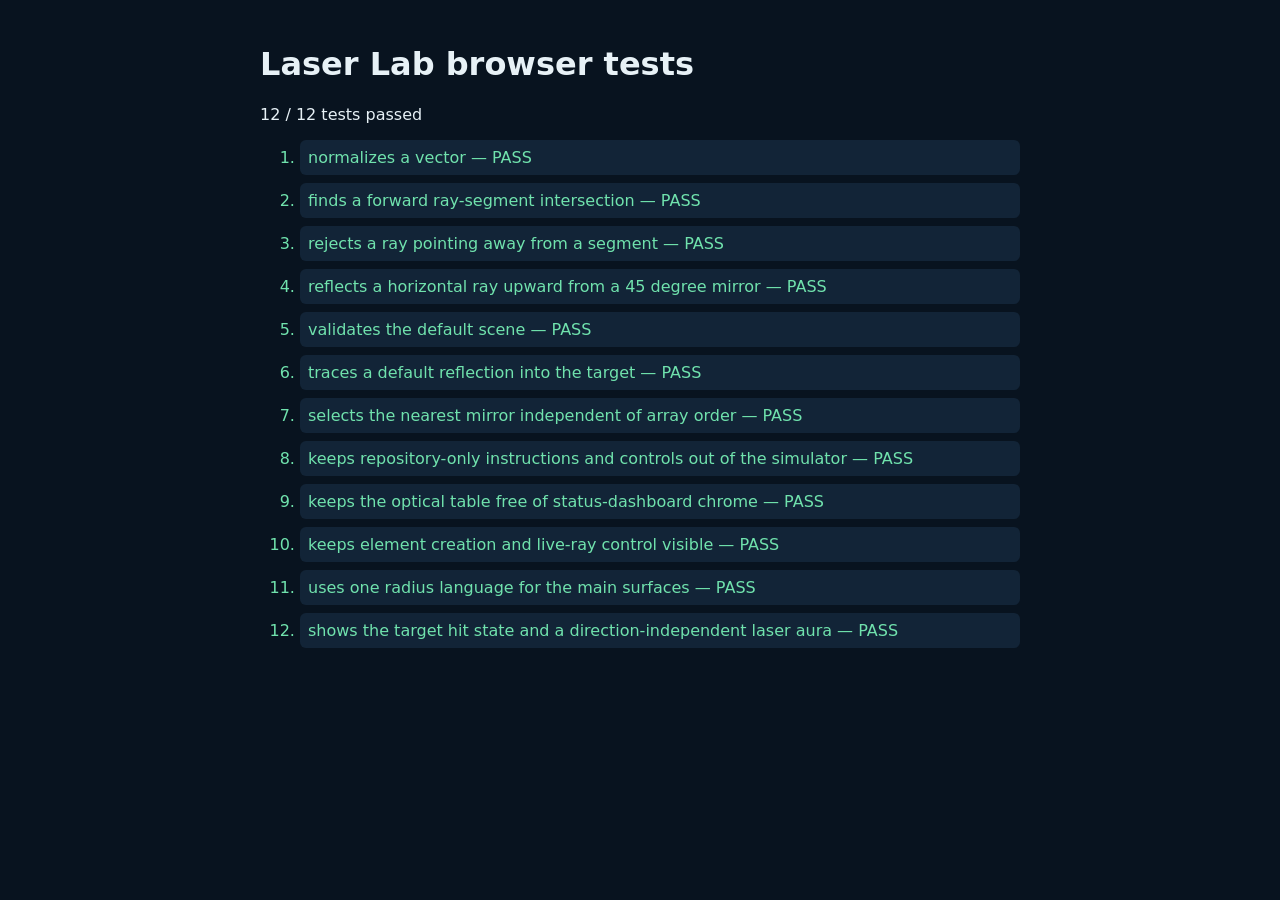
==== exercises/laser-lab/tests/index.html @ a1161b86 "Initial ENGG189 LLM coding-agent workspace" ====
<!doctype html>
<html lang="en">
<head>
  <meta charset="utf-8">
  <meta name="viewport" content="width=device-width, initial-scale=1">
  <title>Laser Lab tests</title>
  <style>body{margin:0;padding:24px;background:#08131f;color:#e7f1f6;font:16px system-ui,sans-serif}main{max-width:760px;margin:auto}li{margin:8px 0;padding:8px;border-radius:6px;background:#122437}li.pass{color:#70e2ad}li.fail{color:#ff8b98}code{color:#8edfff}</style>
</head>
<body>
  <main>
    <h1>Laser Lab browser tests</h1>
    <p id="summary">Running…</p>
    <ol id="results"></ol>
    <iframe id="app-fixture" title="Laser Lab app fixture" src="../index.html" hidden></iframe>
  </main>
  <script src="../src/geometry.js"></script>
  <script src="../src/scene.js"></script>
  <script src="../src/trace.js"></script>
  <script>
    (function () {
      var G = window.LaserLabGeometry, S = window.LaserLabScene, T = window.LaserLabTrace;
      var results = document.getElementById("results"); var total = 0; var passed = 0;
      function assert(condition, message) { if (!condition) throw new Error(message); }
      function near(actual, expected, tolerance) { assert(Math.abs(actual - expected) <= tolerance, actual + " was not within " + tolerance + " of " + expected); }
      function test(name, fn) { total += 1; var item = document.createElement("li"); item.textContent = name; try { fn(); passed += 1; item.className = "pass"; item.textContent += " — PASS"; } catch (error) { item.className = "fail"; item.textContent += " — FAIL: " + error.message; } results.appendChild(item); }
      test("normalizes a vector", function () { var value = G.normalize({ x: 3, y: 4 }); near(value.x, 0.6, 1e-9); near(value.y, 0.8, 1e-9); });
      test("finds a forward ray-segment intersection", function () { var hit = G.raySegmentIntersection({ x: 0, y: 0 }, { x: 1, y: 0 }, { x: 5, y: -2 }, { x: 5, y: 2 }); assert(hit && hit.distance === 5, "expected hit at distance 5"); });
      test("rejects a ray pointing away from a segment", function () { var hit = G.raySegmentIntersection({ x: 0, y: 0 }, { x: -1, y: 0 }, { x: 5, y: -2 }, { x: 5, y: 2 }); assert(hit === null, "expected no hit"); });
      test("reflects a horizontal ray upward from a 45 degree mirror", function () { var value = G.reflect({ x: 1, y: 0 }, { x: Math.SQRT1_2, y: Math.SQRT1_2 }); near(value.x, 0, 1e-9); near(value.y, -1, 1e-9); });
      test("validates the default scene", function () { assert(S.validateScene(S.createDefaultScene()).ok, "default scene should be valid"); });
      test("traces a default reflection into the target", function () { var result = T.traceScene(S.createDefaultScene()); assert(result.rayCount >= 2, "expected at least two segments"); assert(result.targetHitCount === 1, "expected one target hit"); });
      test("selects the nearest mirror independent of array order", function () { var scene = S.createDefaultScene(); scene.elements.push({ id: "mirror-near", kind: "mirror", center: { x: 250, y: 270 }, angleRad: -Math.PI / 4, length: 80 }); var result = T.traceScene(scene); assert(result.segments[0].elementId === "mirror-near", "nearest mirror should be hit first"); });
      function updateSummary() { document.getElementById("summary").textContent = passed + " / " + total + " tests passed"; }
      document.getElementById("app-fixture").addEventListener("load", function () {
        var appText = document.getElementById("app-fixture").contentDocument.body.textContent.toLowerCase();
        test("keeps repository-only instructions and controls out of the simulator", function () {
          assert(appText.indexOf("student task") === -1, "student task copy should stay in the repo docs");
          assert(appText.indexOf("lens later") === -1, "lens placeholder should stay in the repo docs");
          assert(appText.indexOf("run tests") === -1, "test navigation should stay in the repo docs");
        });
        test("keeps the optical table free of status-dashboard chrome", function () {
          var appDocument = document.getElementById("app-fixture").contentDocument;
          assert(!appDocument.querySelector(".statusbar"), "status footer should not compete with the table");
          assert(!appDocument.querySelector(".bench-readout"), "ray-count readout should not compete with the table");
          assert(!appDocument.querySelector(".live-dot"), "ready indicator should not compete with the table");
        });
        test("keeps element creation and live-ray control visible", function () {
          var appDocument = document.getElementById("app-fixture").contentDocument;
          assert(appDocument.querySelectorAll("[data-add]").length >= 3, "laser, mirror, and target controls should be visible");
          var toggle = appDocument.querySelector("#live-trace");
          assert(toggle && toggle.type === "checkbox", "live-ray toggle should be a checkbox");
          assert(toggle.checked, "live-ray tracing should start enabled");
        });
        test("uses one radius language for the main surfaces", function () {
          var appDocument = document.getElementById("app-fixture").contentDocument;
          var surfaces = [".topbar", ".palette", ".bench-panel", ".inspector"].map(function (selector) { return appDocument.querySelector(selector); });
          var radius = getComputedStyle(surfaces[0]).borderRadius;
          surfaces.forEach(function (surface) { assert(getComputedStyle(surface).borderRadius === radius, "surface radii should be consistent"); });
        });
        test("shows the target hit state and a direction-independent laser aura", function () {
          var appDocument = document.getElementById("app-fixture").contentDocument;
          var target = appDocument.querySelector('[data-element-id="target-1"]');
          assert(target && target.classList.contains("is-hit"), "default target should show a hit state");
          assert(target.querySelector(".target-hit-label"), "hit target should have a visible hit label");
          assert(appDocument.querySelector('[data-element-id="laser-1"] .laser-aura'), "laser should render an explicit aura");
        });
        updateSummary();
      });
      updateSummary();
    })();
  </script>
</body>
</html>
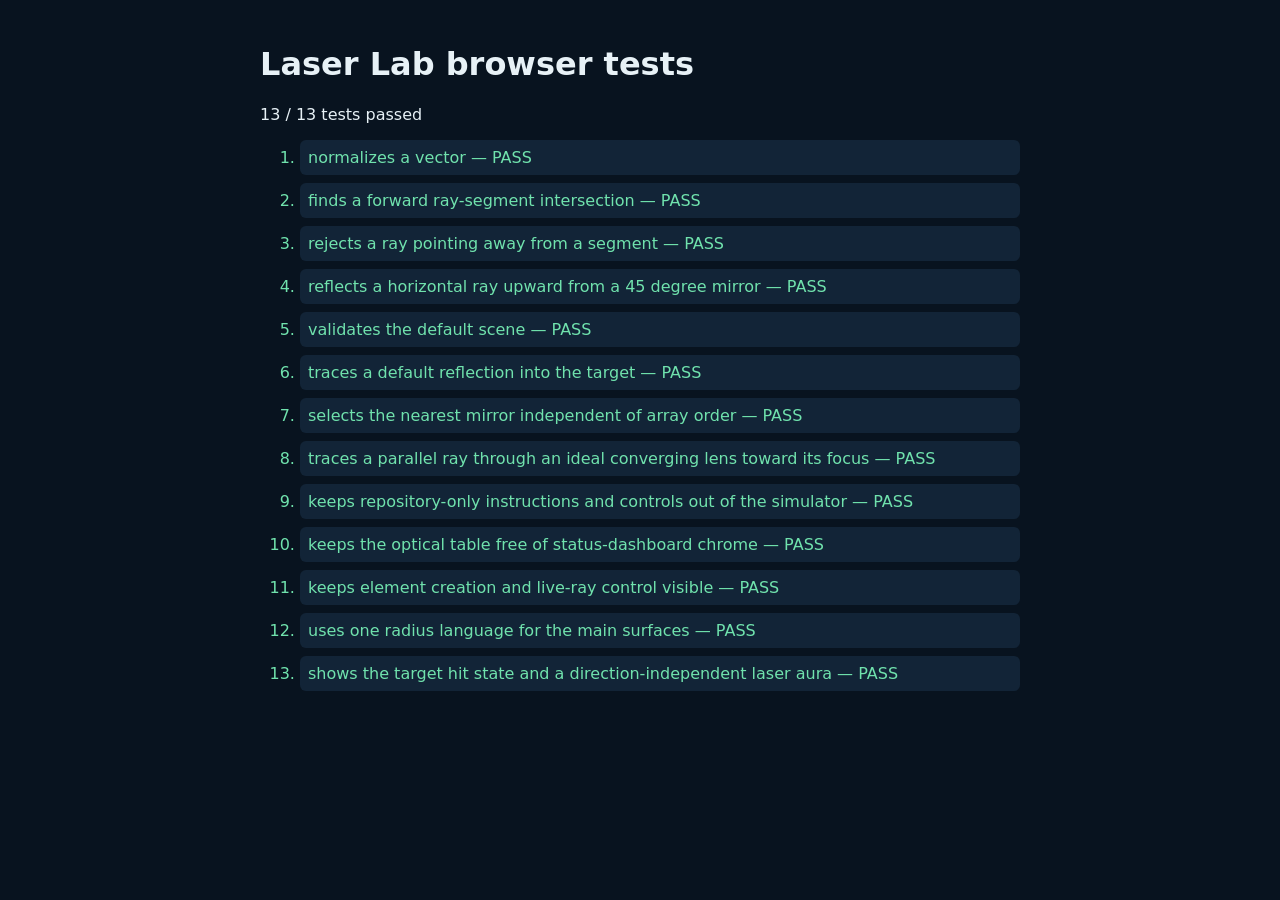
==== commit 6b63a993: "add ideal thin lens" ====
--- a/exercises/laser-lab/tests/index.html
+++ b/exercises/laser-lab/tests/index.html
@@ -30,6 +30,7 @@
       test("validates the default scene", function () { assert(S.validateScene(S.createDefaultScene()).ok, "default scene should be valid"); });
       test("traces a default reflection into the target", function () { var result = T.traceScene(S.createDefaultScene()); assert(result.rayCount >= 2, "expected at least two segments"); assert(result.targetHitCount === 1, "expected one target hit"); });
       test("selects the nearest mirror independent of array order", function () { var scene = S.createDefaultScene(); scene.elements.push({ id: "mirror-near", kind: "mirror", center: { x: 250, y: 270 }, angleRad: -Math.PI / 4, length: 80 }); var result = T.traceScene(scene); assert(result.segments[0].elementId === "mirror-near", "nearest mirror should be hit first"); });
+      test("traces a parallel ray through an ideal converging lens toward its focus", function () { var scene = { schemaVersion: 1, bounds: { minX: 0, minY: 0, maxX: 960, maxY: 540 }, elements: [{ id: "laser-test", kind: "laser", position: { x: 100, y: 320 }, angleRad: 0, wavelengthNm: 635, intensity: 1, enabled: true }, { id: "lens-test", kind: "lens", center: { x: 400, y: 270 }, angleRad: 0, length: 160, focalLength: 100 }], selectedId: "lens-test" }; var result = T.traceScene(scene); assert(result.segments[0].terminatedBy === "lens", "the first segment should reach the lens"); var outgoing = result.segments[1]; near((outgoing.to.y - outgoing.from.y) / (outgoing.to.x - outgoing.from.x), -0.5, 1e-6); });
       function updateSummary() { document.getElementById("summary").textContent = passed + " / " + total + " tests passed"; }
       document.getElementById("app-fixture").addEventListener("load", function () {
         var appText = document.getElementById("app-fixture").contentDocument.body.textContent.toLowerCase();
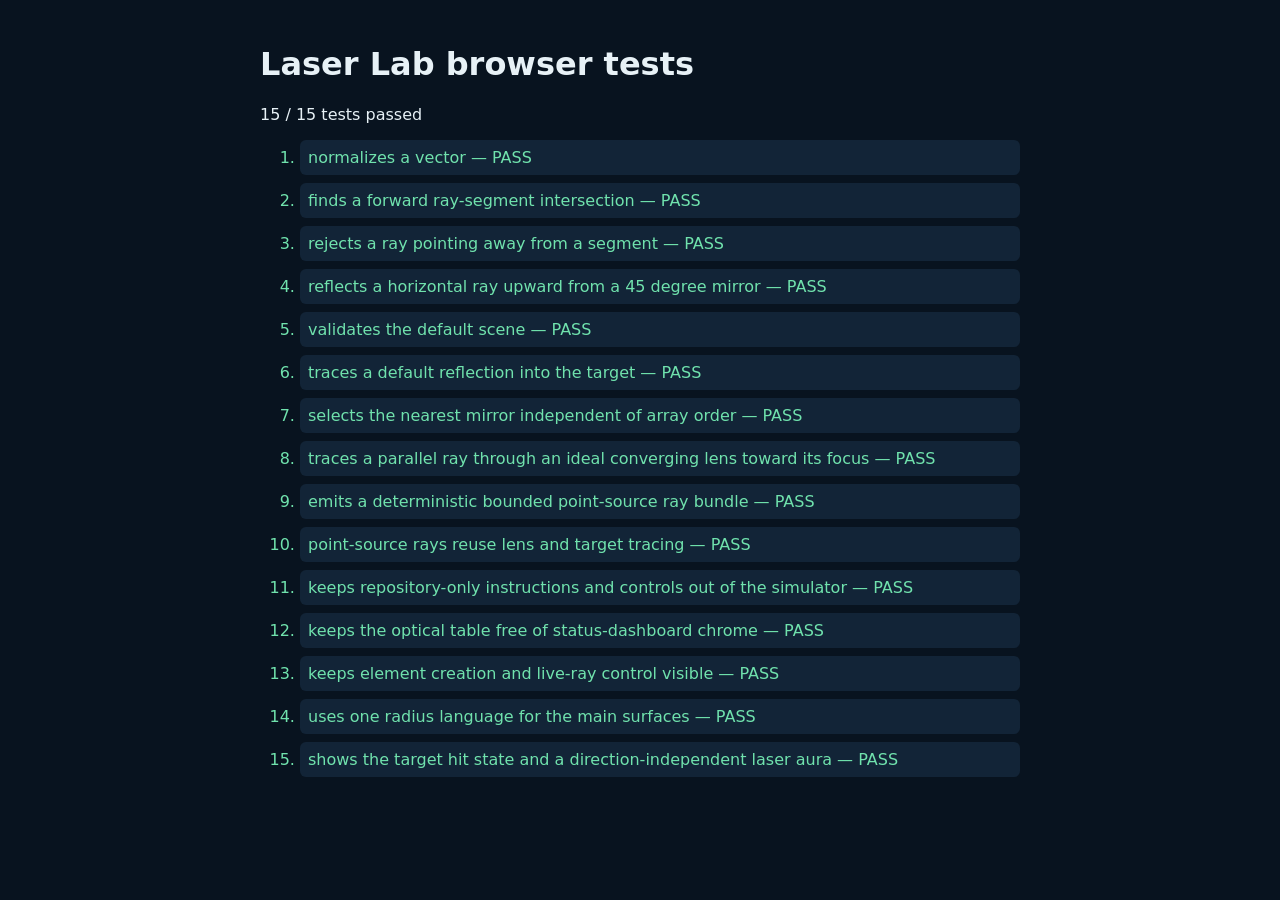
==== commit 2ca2f43d: "laser-lab: add point source rays" ====
--- a/exercises/laser-lab/tests/index.html
+++ b/exercises/laser-lab/tests/index.html
@@ -31,6 +31,8 @@
       test("traces a default reflection into the target", function () { var result = T.traceScene(S.createDefaultScene()); assert(result.rayCount >= 2, "expected at least two segments"); assert(result.targetHitCount === 1, "expected one target hit"); });
       test("selects the nearest mirror independent of array order", function () { var scene = S.createDefaultScene(); scene.elements.push({ id: "mirror-near", kind: "mirror", center: { x: 250, y: 270 }, angleRad: -Math.PI / 4, length: 80 }); var result = T.traceScene(scene); assert(result.segments[0].elementId === "mirror-near", "nearest mirror should be hit first"); });
       test("traces a parallel ray through an ideal converging lens toward its focus", function () { var scene = { schemaVersion: 1, bounds: { minX: 0, minY: 0, maxX: 960, maxY: 540 }, elements: [{ id: "laser-test", kind: "laser", position: { x: 100, y: 320 }, angleRad: 0, wavelengthNm: 635, intensity: 1, enabled: true }, { id: "lens-test", kind: "lens", center: { x: 400, y: 270 }, angleRad: 0, length: 160, focalLength: 100 }], selectedId: "lens-test" }; var result = T.traceScene(scene); assert(result.segments[0].terminatedBy === "lens", "the first segment should reach the lens"); var outgoing = result.segments[1]; near((outgoing.to.y - outgoing.from.y) / (outgoing.to.x - outgoing.from.x), -0.5, 1e-6); });
+      test("emits a deterministic bounded point-source ray bundle", function () { var source = { id: "source-test", kind: "point-source", position: { x: 100, y: 270 }, angleRad: 0, spreadRad: Math.PI / 8, rayCount: 5, wavelengthNm: 635, intensity: 1 }; var first = T.pointSourceRays(source); var second = T.pointSourceRays(source); assert(first.length === 5, "expected five rays"); assert(JSON.stringify(first) === JSON.stringify(second), "ray emission should be deterministic"); assert(first[0].rayIndex === 0 && first[4].rayIndex === 4, "ray ordering should be stable"); });
+      test("point-source rays reuse lens and target tracing", function () { var scene = { schemaVersion: 1, bounds: { minX: 0, minY: 0, maxX: 960, maxY: 540 }, elements: [{ id: "source-test", kind: "point-source", position: { x: 100, y: 270 }, angleRad: 0, spreadRad: Math.PI / 16, rayCount: 5, wavelengthNm: 635, intensity: 1, enabled: true }, { id: "lens-test", kind: "lens", center: { x: 300, y: 270 }, angleRad: 0, length: 200, focalLength: 120 }, { id: "target-test", kind: "target", center: { x: 420, y: 270 }, radius: 24 }], selectedId: "source-test" }; var result = T.traceScene(scene); assert(result.rayCount >= 5, "expected the source rays to be traced"); assert(result.segments.some(function (segment) { return segment.terminatedBy === "lens"; }), "expected source rays to reach the lens"); });
       function updateSummary() { document.getElementById("summary").textContent = passed + " / " + total + " tests passed"; }
       document.getElementById("app-fixture").addEventListener("load", function () {
         var appText = document.getElementById("app-fixture").contentDocument.body.textContent.toLowerCase();
